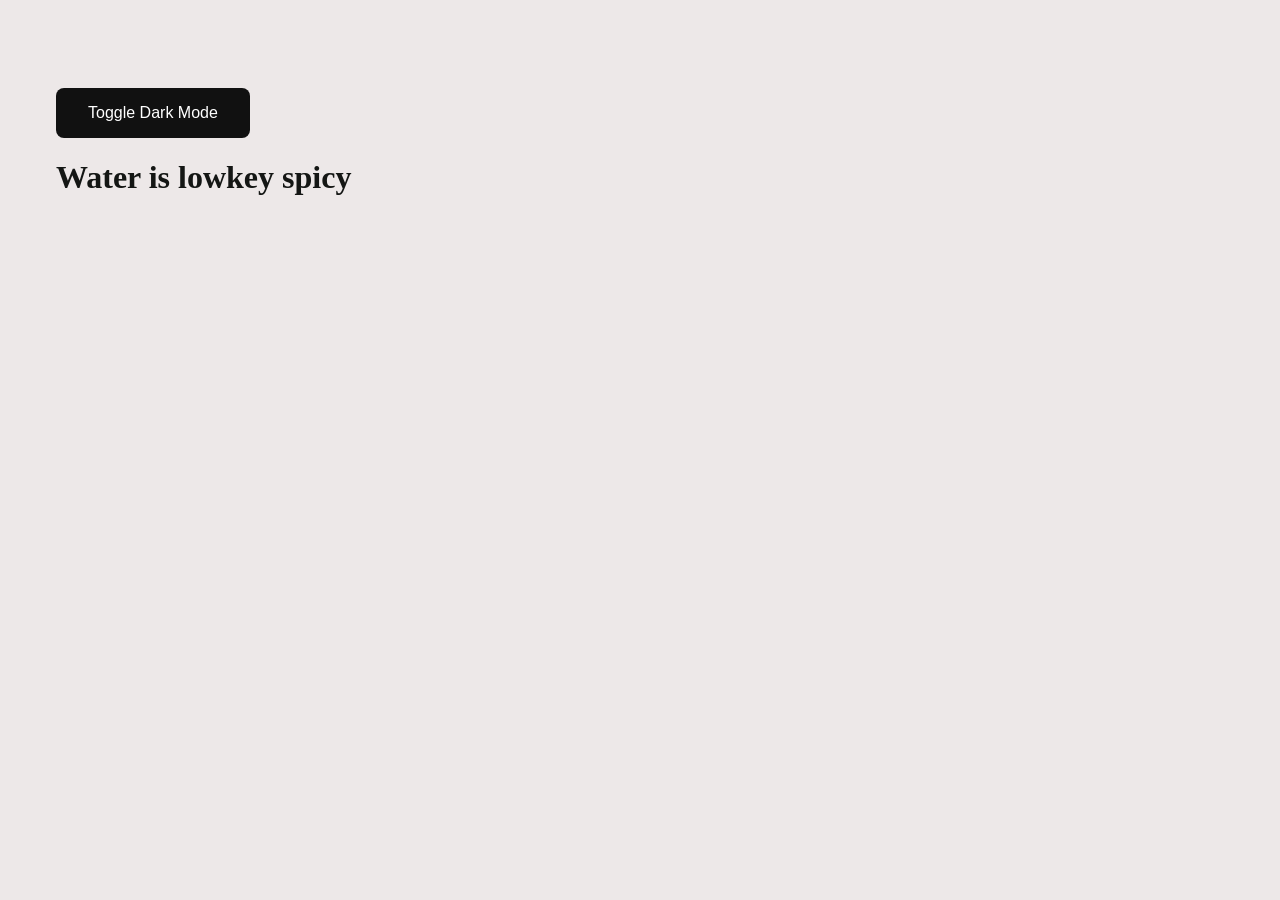
==== beginner/projects/todo-list-app/src/index.html @ 019dd0ac "Sketching the html, css and js for the dark mode button" ====
<!DOCTYPE html>
<html lang="en">
<head>
    <meta charset="UTF-8">
    <meta name="viewport" content="width=device-width, initial-scale=1.0">
    <link rel="stylesheet" href="style.css">
    <title>Kawaii To-Do App</title>
</head>
<body>
    <button id="toggle-mode">Toggle Dark Mode</button>
    <h1>Water is lowkey spicy</h1>
    <script src="script.js"></script>
</body>
</html>
---- beginner/projects/todo-list-app/src/style.css ----
body{
    background-color: #ede8e8;
    color: #141614;
    font-family: Cambria, Cochin, Georgia, Times, 'Times New Roman', serif;
    text-align: none;
    padding: 3rem;
    transition: background-color 0.3s color 0.3s;
}

body.dark-mode{
    background-color: #1a1a1a;
    color: #b43636;
}

button{
    padding: 1rem 2rem;
    border: none;
    border-radius: 8px;
    background-color: #111;
    color: #fff;
    cursor: pointer;
    font-size: 1rem;
    margin-top: 2rem;
    transition: background-color 0.3s, color 0.3s;
}

body.dark-mode button{
    background-color: #fff;
    color: #111;
}

p{
    font-size: 1.2rem;
    max-width: 600px;
    margin: 0 auto
}
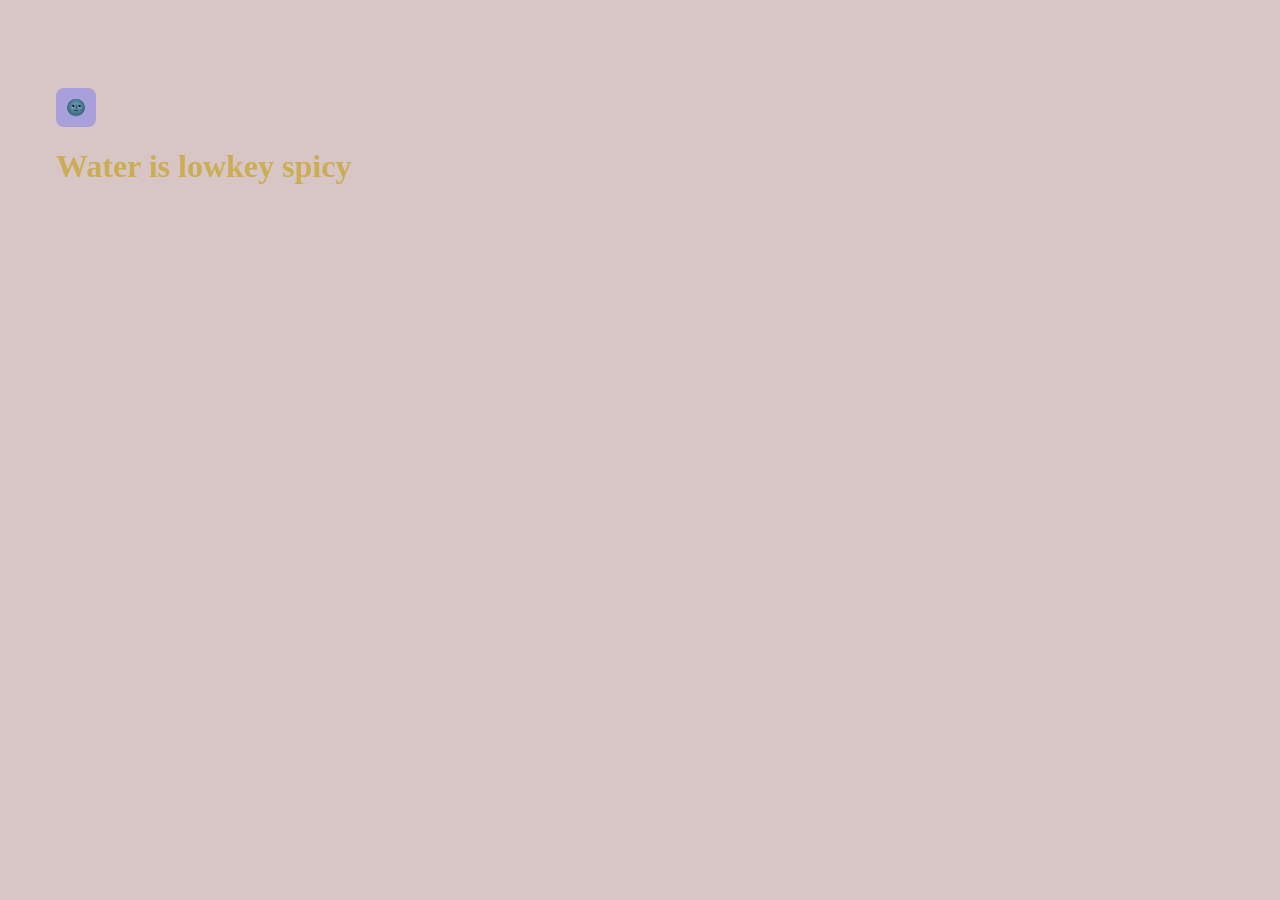
==== commit 17ff5d35: "More edits to the html, css, and js of the dark mode button" ====
--- a/beginner/projects/todo-list-app/src/index.html
+++ b/beginner/projects/todo-list-app/src/index.html
@@ -7,7 +7,7 @@
     <title>Kawaii To-Do App</title>
 </head>
 <body>
-    <button id="toggle-mode">Toggle Dark Mode</button>
+    <button id="toggle-mode">🌚</button>
     <h1>Water is lowkey spicy</h1>
     <script src="script.js"></script>
 </body>
--- a/beginner/projects/todo-list-app/src/style.css
+++ b/beginner/projects/todo-list-app/src/style.css
@@ -1,22 +1,22 @@
 body{
-    background-color: #ede8e8;
-    color: #141614;
+    background-color: #d8c5c5;
+    color: #cbad53;
     font-family: Cambria, Cochin, Georgia, Times, 'Times New Roman', serif;
-    text-align: none;
+    text-align: left;
     padding: 3rem;
-    transition: background-color 0.3s color 0.3s;
+    transition: background-color 0.3s, color 0.3s;
 }
 
 body.dark-mode{
-    background-color: #1a1a1a;
-    color: #b43636;
+    background-color: #000000;
+    color: #f446c3;
 }
 
 button{
-    padding: 1rem 2rem;
+    padding: 10px 10px;
     border: none;
     border-radius: 8px;
-    background-color: #111;
+    background-color: #a99fda;
     color: #fff;
     cursor: pointer;
     font-size: 1rem;
@@ -25,8 +25,7 @@
 }
 
 body.dark-mode button{
-    background-color: #fff;
-    color: #111;
+    background-color: #f0ecec;
 }
 
 p{
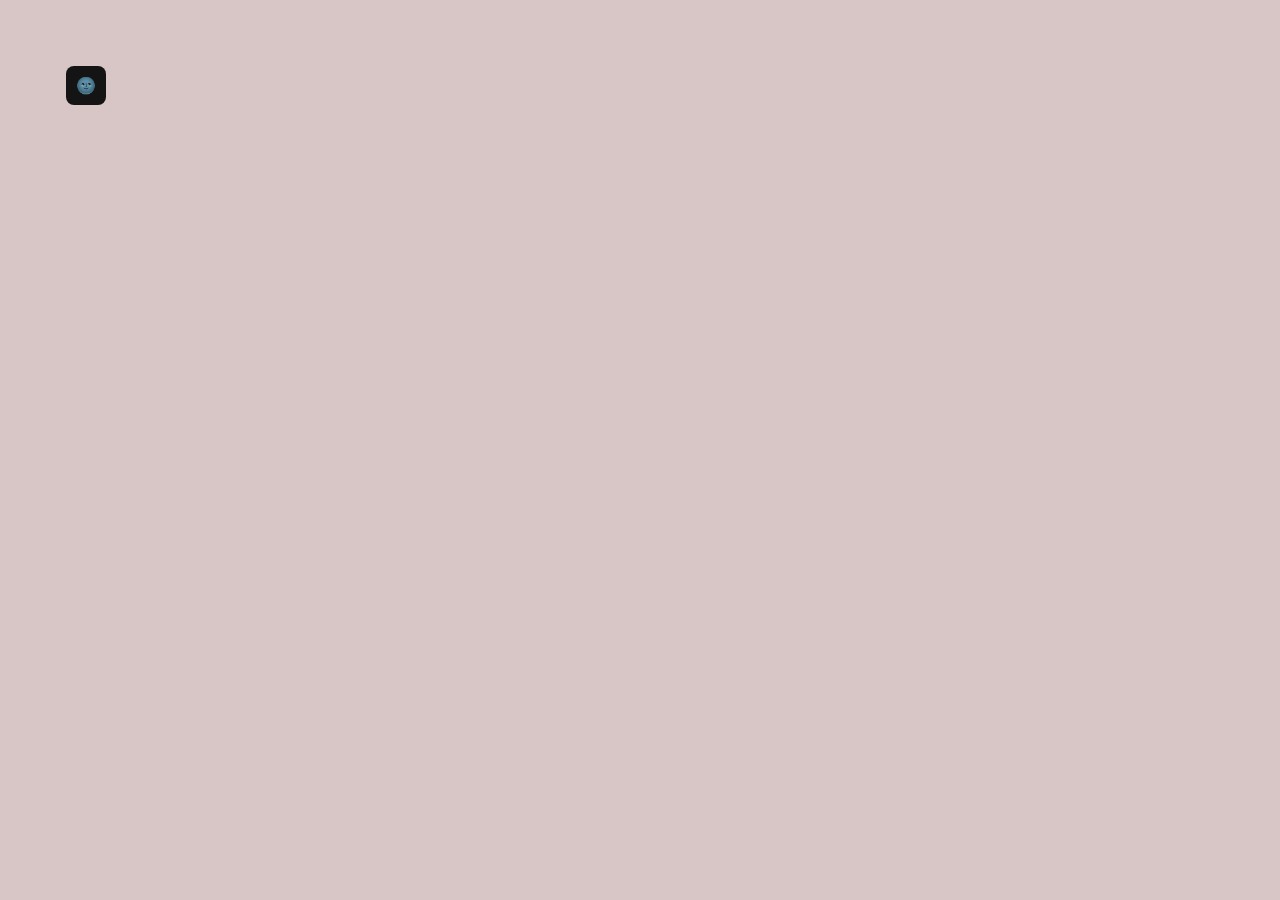
==== commit a7167ec1: "More mods to light/dark moe toggle with smooth transition" ====
--- a/beginner/projects/todo-list-app/src/index.html
+++ b/beginner/projects/todo-list-app/src/index.html
@@ -8,7 +8,6 @@
 </head>
 <body>
     <button id="toggle-mode">🌚</button>
-    <h1>Water is lowkey spicy</h1>
     <script src="script.js"></script>
 </body>
 </html>
--- a/beginner/projects/todo-list-app/src/style.css
+++ b/beginner/projects/todo-list-app/src/style.css
@@ -1,6 +1,6 @@
 body{
     background-color: #d8c5c5;
-    color: #cbad53;
+    color: #c53c20;
     font-family: Cambria, Cochin, Georgia, Times, 'Times New Roman', serif;
     text-align: left;
     padding: 3rem;
@@ -8,7 +8,7 @@
 }
 
 body.dark-mode{
-    background-color: #000000;
+    background-color: #131218;
     color: #f446c3;
 }
 
@@ -16,20 +16,15 @@
     padding: 10px 10px;
     border: none;
     border-radius: 8px;
-    background-color: #a99fda;
-    color: #fff;
+    background-color: #141415;
     cursor: pointer;
     font-size: 1rem;
     margin-top: 2rem;
     transition: background-color 0.3s, color 0.3s;
+    margin: 10px;
 }
 
 body.dark-mode button{
-    background-color: #f0ecec;
+    background-color: #dbd81d;
 }
 
-p{
-    font-size: 1.2rem;
-    max-width: 600px;
-    margin: 0 auto
-}
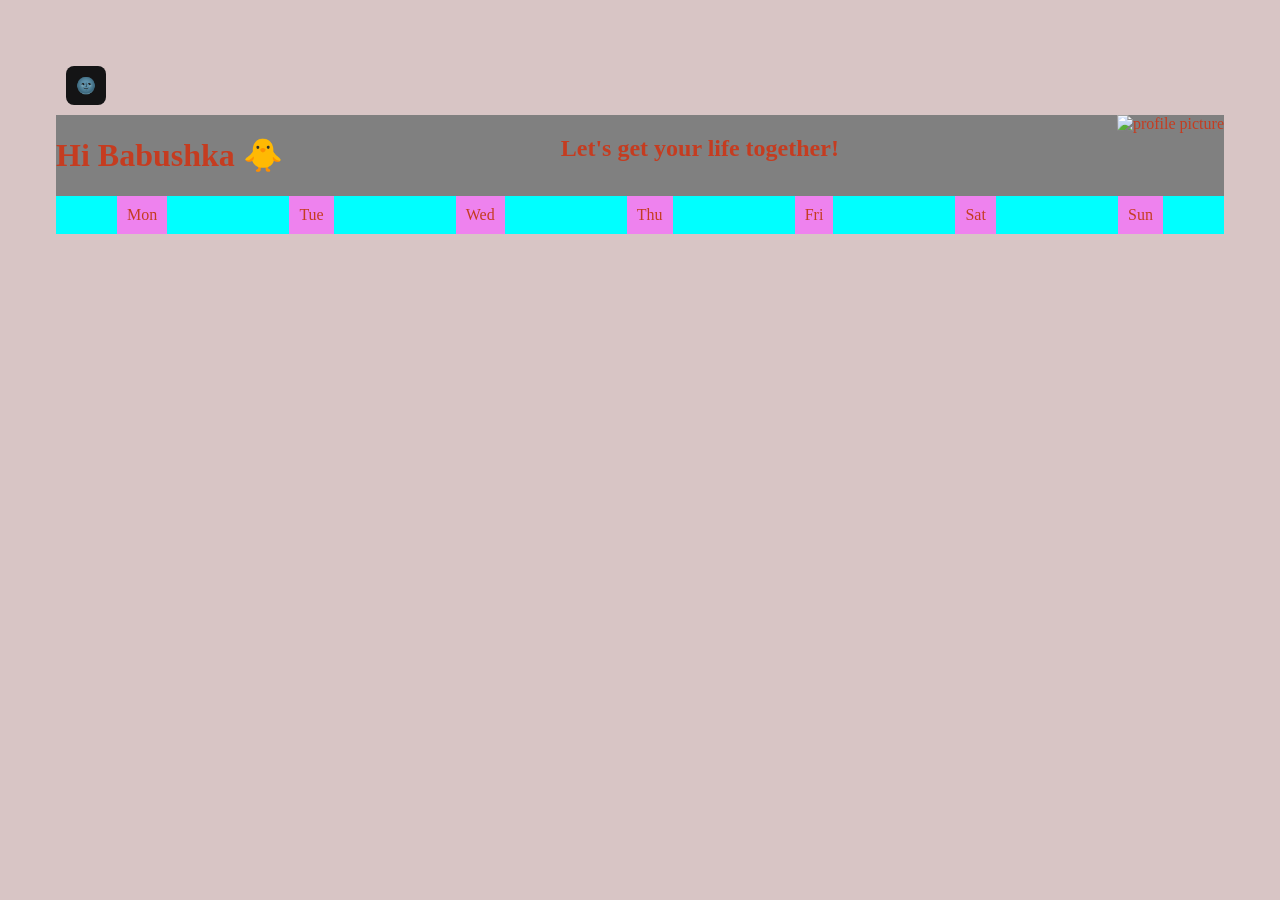
==== commit 483f6e9d: "creating the main body of the to do app/website" ====
--- a/beginner/projects/todo-list-app/src/index.html
+++ b/beginner/projects/todo-list-app/src/index.html
@@ -7,7 +7,28 @@
     <title>Kawaii To-Do App</title>
 </head>
 <body>
-    <button id="toggle-mode">🌚</button>
+    <div class = "toggle-button">
+        <button id="toggle-mode">🌚</button>
+    </div>
+    <div class = "header">
+        <h1>Hi Babushka 🐥</h1>
+        <h2>Let's get your life together!</h2>
+        <div class = "pfp">
+            <img src = "" alt = "profile picture">
+        </div>
+    </div>
+
+    <div class = "todo-body">
+        <div class =" weekdays">
+            <div class = "day">Mon</div>
+            <div class = "day">Tue</div>
+            <div class = "day">Wed</div>
+            <div class = "day">Thu</div>
+            <div class = "day">Fri</div>
+            <div class = "day">Sat</div>
+            <div class = "day">Sun</div>
+        </div>
+    </div>
     <script src="script.js"></script>
 </body>
 </html>
--- a/beginner/projects/todo-list-app/src/style.css
+++ b/beginner/projects/todo-list-app/src/style.css
@@ -28,3 +28,18 @@
     background-color: #dbd81d;
 }
 
+.header{
+    background-color: grey;
+    display: flex;
+    justify-content: space-between;
+}
+
+.weekdays{
+    background-color: aqua;
+    display: flex;
+    justify-content: space-around;
+}
+.day{
+    background-color: violet;
+    padding: 10px;
+}
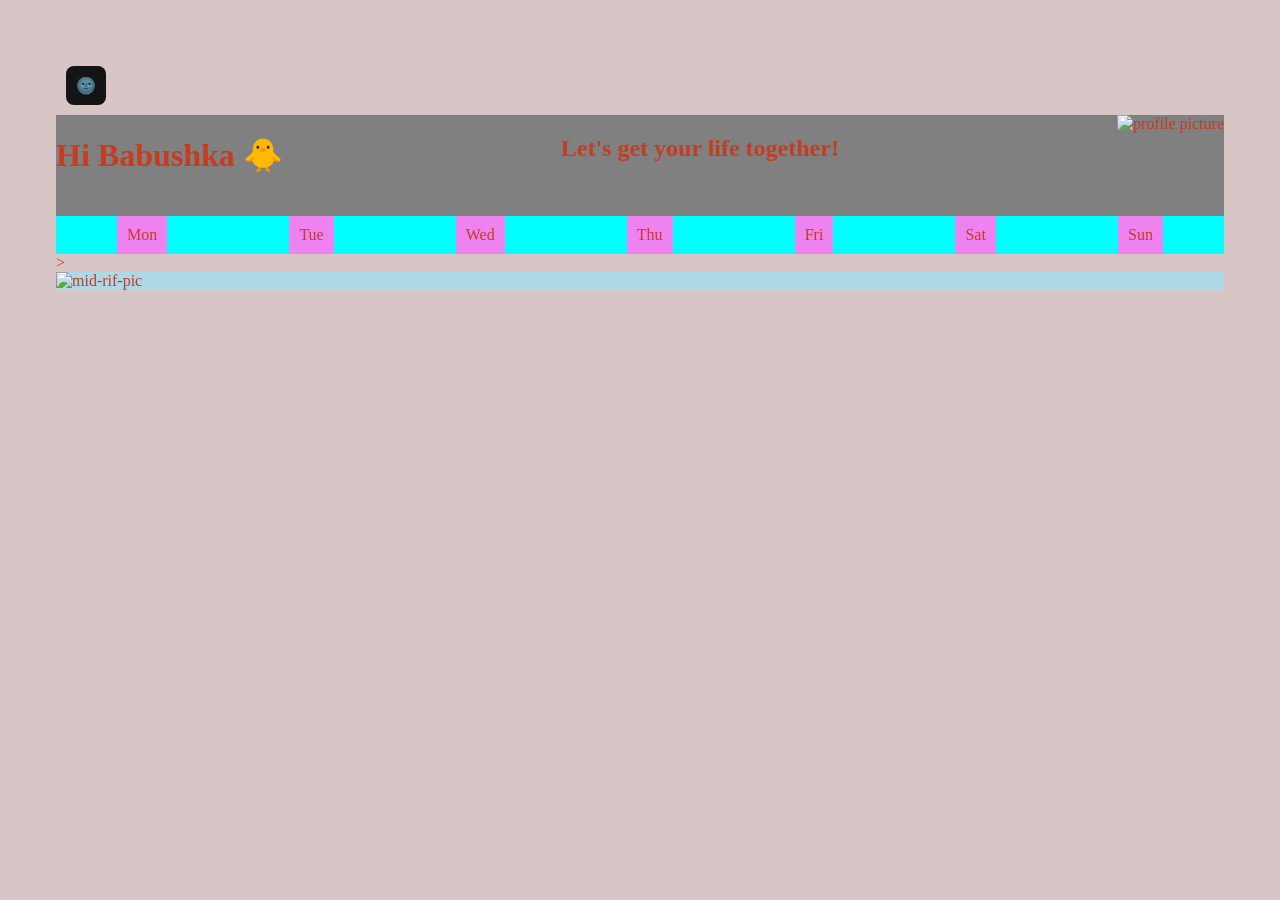
==== commit 925bbd2b: "I created a folder for images for the website" ====
--- a/beginner/projects/todo-list-app/src/index.html
+++ b/beginner/projects/todo-list-app/src/index.html
@@ -27,6 +27,10 @@
             <div class = "day">Fri</div>
             <div class = "day">Sat</div>
             <div class = "day">Sun</div>
+        </div>>
+        
+        <div class = "mid-section-with-pic">
+            <img src = "" alt = "mid-rif-pic">
         </div>
     </div>
     <script src="script.js"></script>
--- a/beginner/projects/todo-list-app/src/style.css
+++ b/beginner/projects/todo-list-app/src/style.css
@@ -32,6 +32,7 @@
     background-color: grey;
     display: flex;
     justify-content: space-between;
+    padding-bottom: 20px;
 }
 
 .weekdays{
@@ -42,4 +43,9 @@
 .day{
     background-color: violet;
     padding: 10px;
+}
+
+.mid-section-with-pic{
+    display: flex;
+    background-color: lightblue;
 }
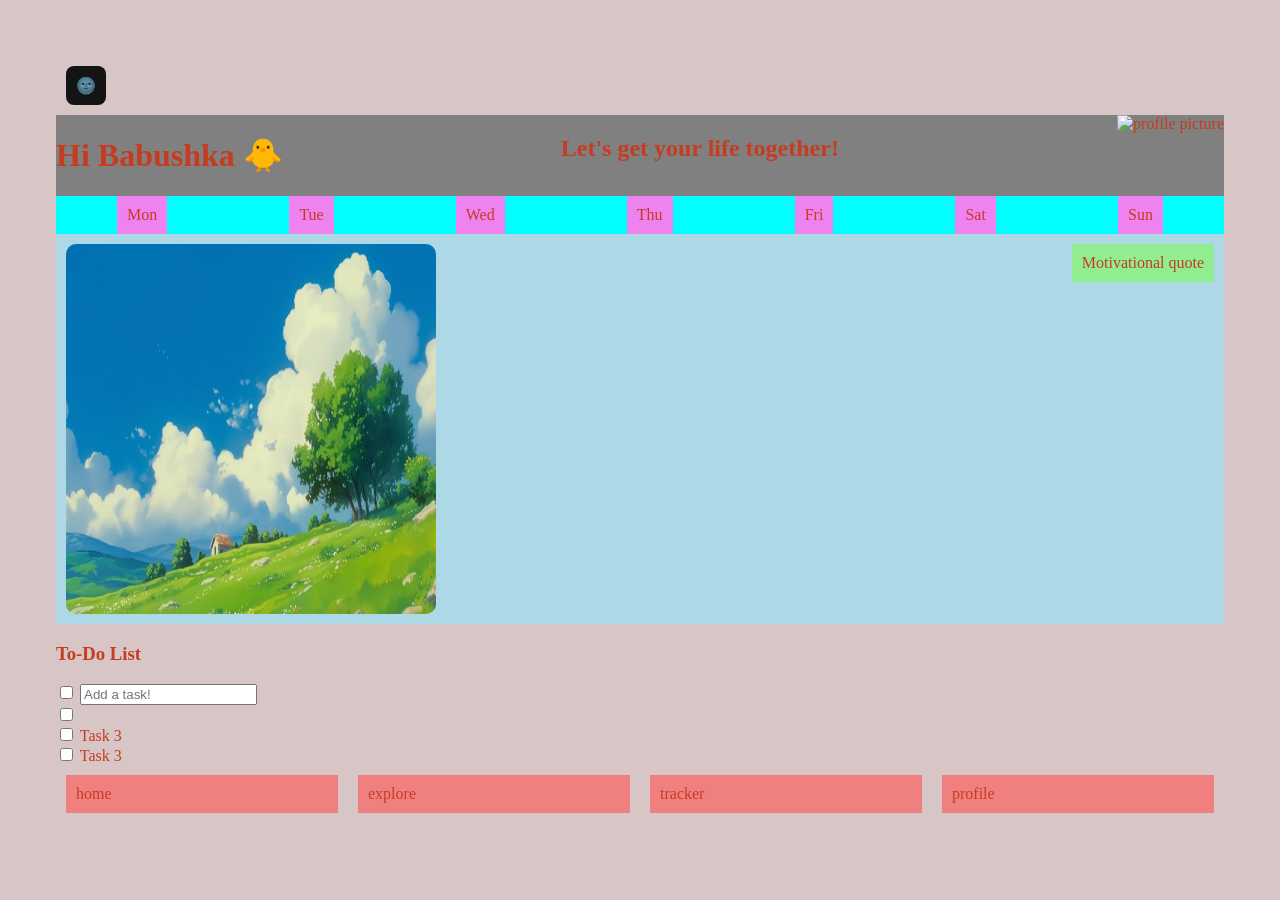
==== commit 1adb5f50: "I seperated the different css concerns into separate files" ====
--- a/beginner/projects/todo-list-app/src/index.html
+++ b/beginner/projects/todo-list-app/src/index.html
@@ -3,7 +3,9 @@
 <head>
     <meta charset="UTF-8">
     <meta name="viewport" content="width=device-width, initial-scale=1.0">
-    <link rel="stylesheet" href="style.css">
+    <link rel="stylesheet" href = "css/general.css">
+    <link rel="stylesheet" href = "css/buttons.css">
+    <link rel="stylesheet" href = "css/body.css">
     <title>Kawaii To-Do App</title>
 </head>
 <body>
@@ -19,7 +21,7 @@
     </div>
 
     <div class = "todo-body">
-        <div class =" weekdays">
+        <div class ="weekdays">
             <div class = "day">Mon</div>
             <div class = "day">Tue</div>
             <div class = "day">Wed</div>
@@ -27,12 +29,45 @@
             <div class = "day">Fri</div>
             <div class = "day">Sat</div>
             <div class = "day">Sun</div>
-        </div>>
-        
+        </div>
+
         <div class = "mid-section-with-pic">
-            <img src = "" alt = "mid-rif-pic">
+            <img class ="mid-pic"src = "/beginner/projects/todo-list-app/src/images/field.jpg" alt = "mid-rif-pic">
+            <div>
+                <section class = "motivation">Motivational quote</section>
+            </div>
+        </div>
+
+        <div class = "todo-list">
+            <h3>To-Do List</h3>
+            
+                    <input type="checkbox" id="task1" name="task1">
+                    <input type ="text" id ="content" name = "content" placeholder="Add a task!">
+                    <br>
+                    <input type="checkbox" id="task1" name="task1">
+                    <br>
+                    <input type="checkbox" id="task1" name="task1">
+                    <label for="task1">Task 3</label>
+                    <br>
+                    <input type="checkbox" id="task1" name="task1">
+                    <label for="task1">Task 3</label>
+        </div>
+
+        <div class = "bottom">
+            <div class = "bottom-item">
+                home
+            </div>
+            <div class = "bottom-item">
+                explore
+            </div>
+            <div class = "bottom-item">
+                tracker
+            </div>
+            <div class = "bottom-item">
+                profile
+            </div>
         </div>
     </div>
-    <script src="script.js"></script>
+    <script src="js/script.js"></script>
 </body>
 </html>
--- a/beginner/projects/todo-list-app/src/css/general.css
+++ b/beginner/projects/todo-list-app/src/css/general.css
@@ -0,0 +1,16 @@
+body{
+    background-color: #d8c5c5;
+    color: #c53c20;
+    font-family: Cambria, Cochin, Georgia, Times, 'Times New Roman', serif;
+    text-align: left;
+    padding: 3rem;
+    transition: background-color 0.3s, color 0.3s;
+}
+
+body.dark-mode{
+    background-color: #131218;
+    color: #f446c3;
+}
+
+
+
--- a/beginner/projects/todo-list-app/src/css/buttons.css
+++ b/beginner/projects/todo-list-app/src/css/buttons.css
@@ -0,0 +1,15 @@
+button{
+    padding: 10px 10px;
+    border: none;
+    border-radius: 8px;
+    background-color: #141415;
+    cursor: pointer;
+    font-size: 1rem;
+    margin-top: 2rem;
+    transition: background-color 0.3s, color 0.3s;
+    margin: 10px;
+}
+
+body.dark-mode button{
+    background-color: #dbd81d;
+}
--- a/beginner/projects/todo-list-app/src/css/body.css
+++ b/beginner/projects/todo-list-app/src/css/body.css
@@ -0,0 +1,45 @@
+.header{
+    background-color: grey;
+    display: flex;
+    justify-content: space-between;
+}
+
+
+.weekdays{
+    background-color: aqua;
+    display: flex;
+    justify-content: space-around;
+}
+.day{
+    background-color: violet;
+    padding: 10px;
+}
+
+.mid-section-with-pic{
+    display: flex;
+    justify-content: space-between;
+    background-color: lightblue;
+    padding: 10px;  
+}
+
+.mid-pic{
+    width: 370px;
+    height:370px;
+    border-radius: 10px;
+}
+
+.motivation{
+    background-color: lightgreen;
+    padding: 10px;
+}
+
+.bottom{
+    display: flex; 
+}
+
+.bottom-item{
+    background-color: lightcoral;
+    padding: 10px;
+    margin: 10px;
+    flex: 1;
+}
